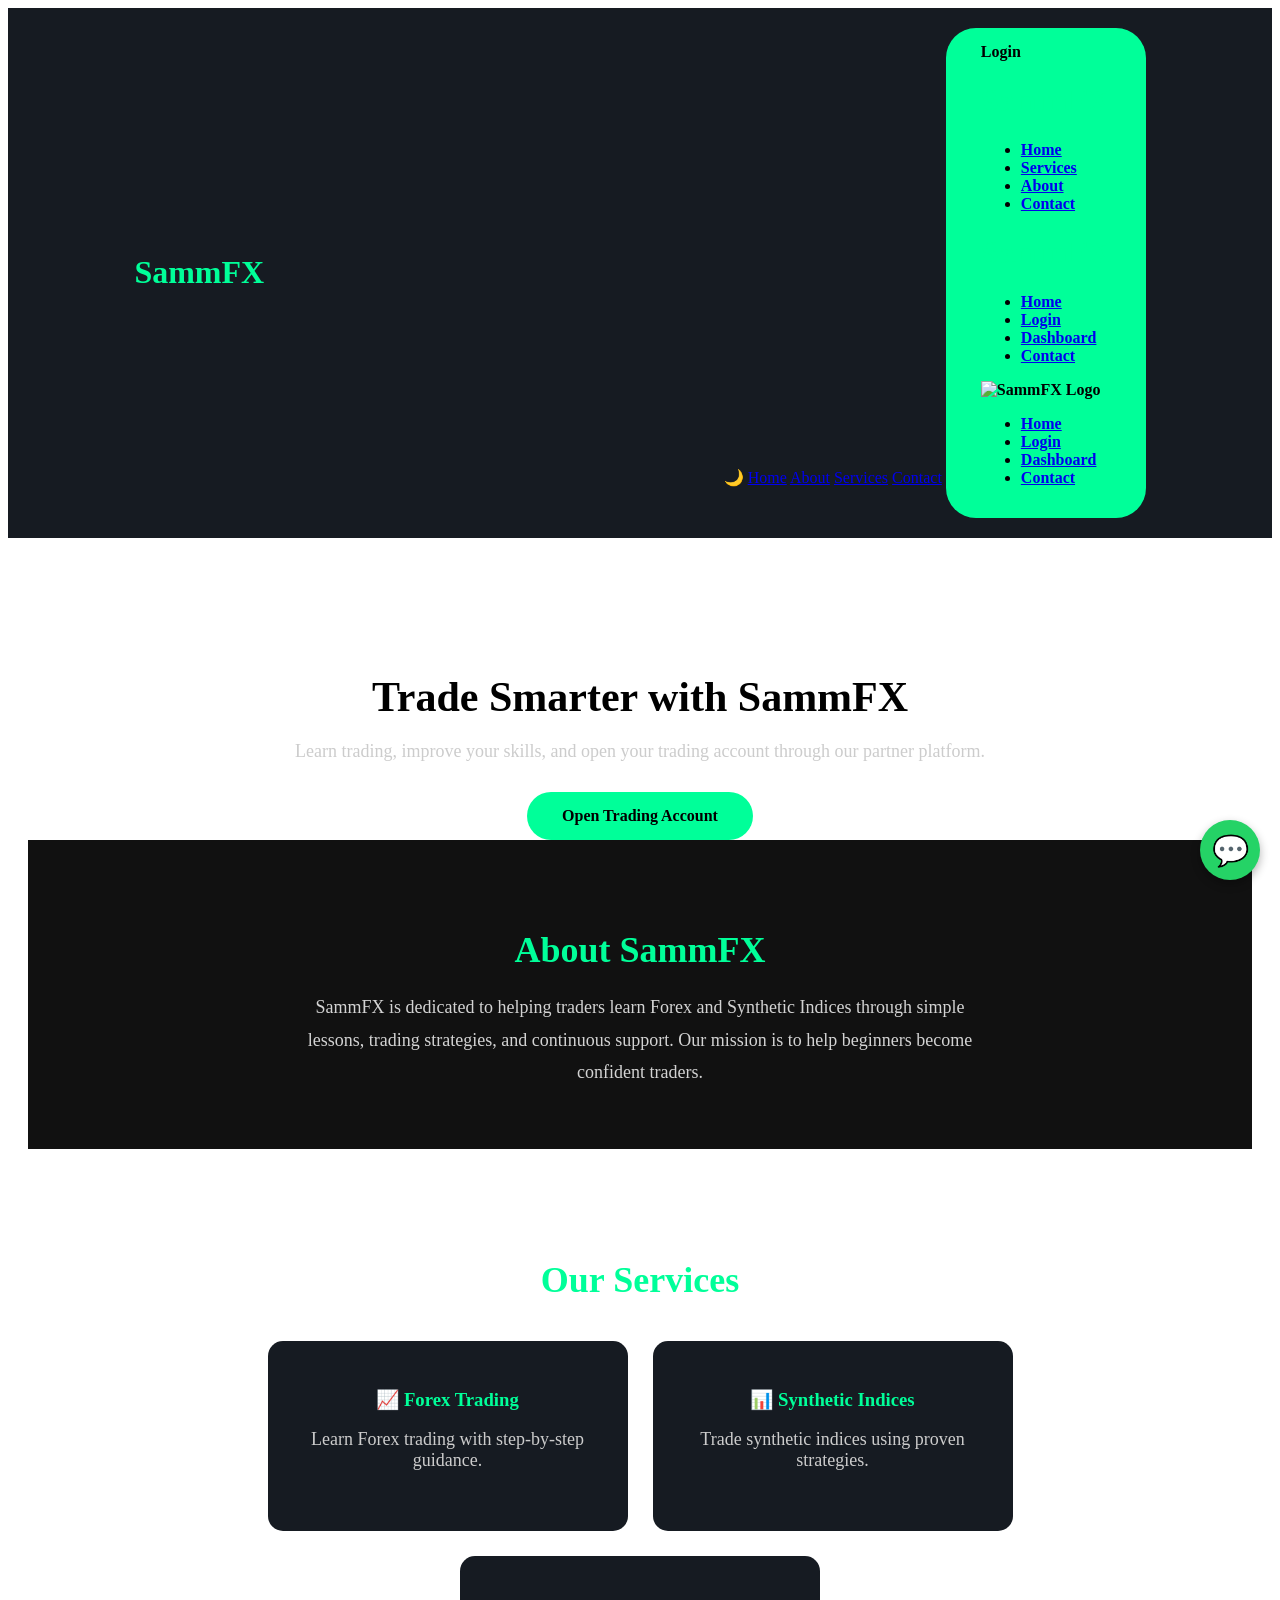
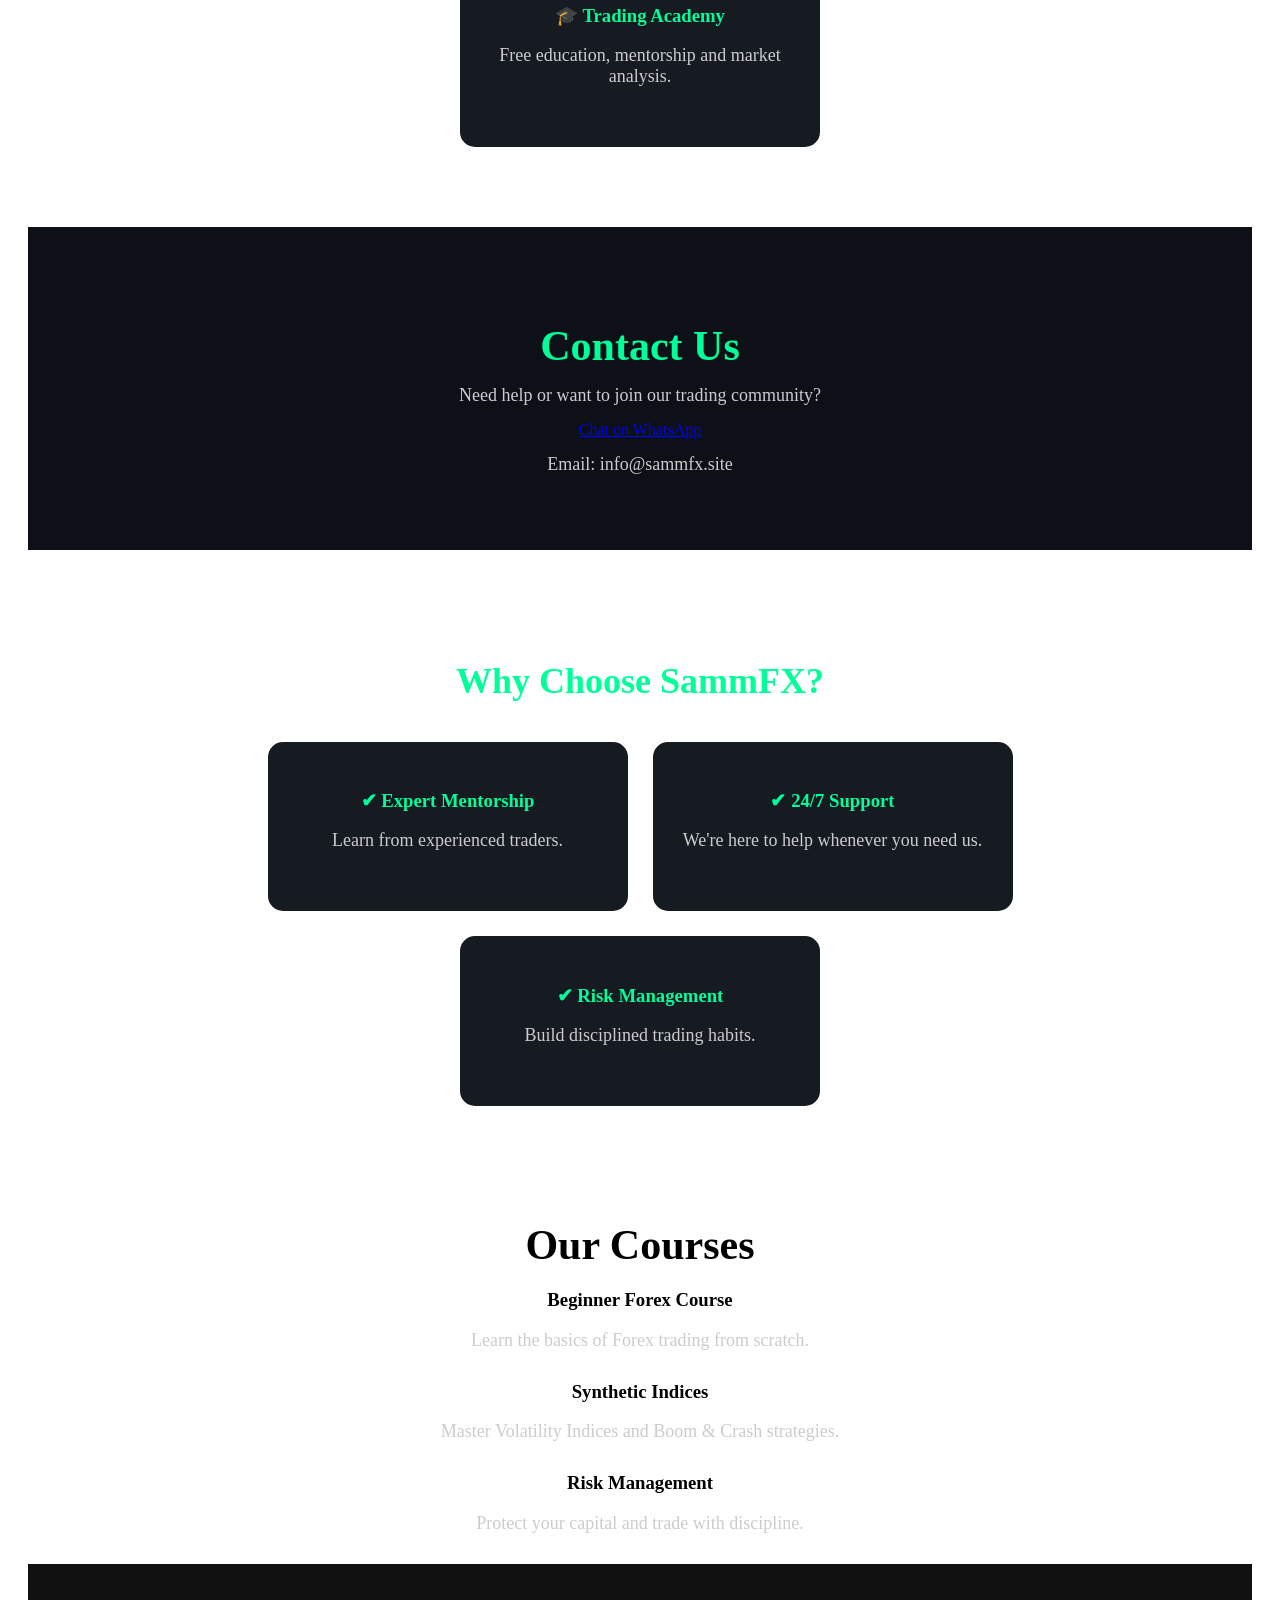
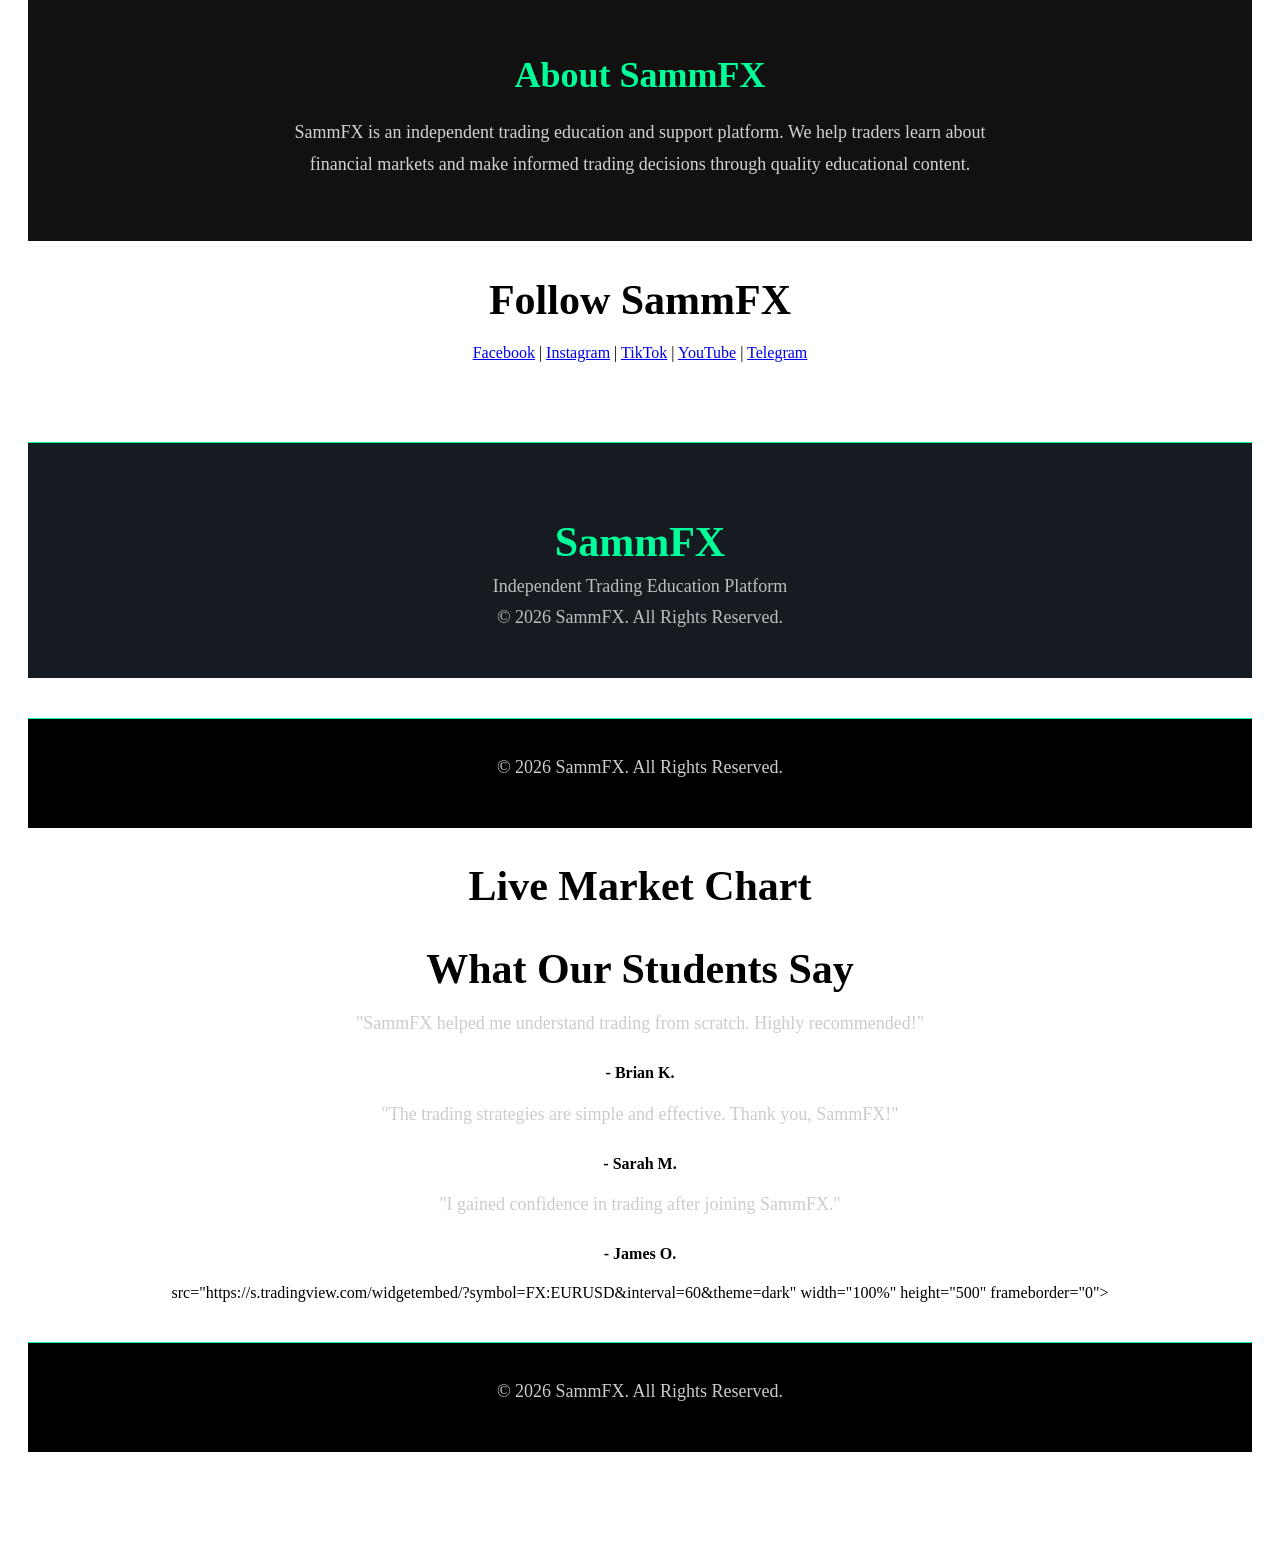
==== index.html @ 4e2e7ee4 "Add files via upload" ====
<!DOCTYPE html>
<html lang="en">
<head>
    <meta charset="UTF-8">
    <meta name="viewport" content="width=device-width, initial-scale=1.0">
    <title>SammFX | Trading Education & Partner</title>
    <link rel="stylesheet" href="style.css">
</head>
<body>

<header>
    <h1>SammFX</h1>
    <nav<button id="theme-toggle">🌙</button>
        <a href="#">Home</a>
        <a href="#">About</a>
        <a href="#">Services</a>
        <a href="#">Contact</a>
    <nav<a href="login.html" class="btn">Login</a>
    <h1>SammFX</h1>
    <ul>
        <li><a href="#home">Home</a></li>
        <li><a href="#services">Services</a></li>
        <li><a href="#about">About</a></li>
        <li><a href="#contact">Contact</a></li>
    </ul>
</nav<nav>
    <h1>SammFX</h1>

    <ul>
        <li><a href="index.html">Home</a></li>
        <li><a href="login.html">Login</a></li>
        <li><a href="dashboard.html">Dashboard</a></li>
        <li><a href="#contact">Contact</a></li>
    </ul>
</nav<nav>
    <img src="images/logo.png" alt="SammFX Logo" class="logo">

    <ul>
        <li><a href="index.html">Home</a></li>
        <li><a href="login.html">Login</a></li>
        <li><a href="dashboard.html">Dashboard</a></li>
        <li><a href="#contact">Contact</a></li>
    </ul>
</nav>
</header>

<section class="hero">
    <h2>Trade Smarter with SammFX</h2>
    <p>
        Learn trading, improve your skills, and open your trading account through our partner platform.
    </p>
<a href="https://track.deriv.com/your-affiliate-link" class="btn">
    Open Trading Account
</a>
    
<section id="home">
<section class="about">
    <h2>About SammFX</h2>
    <p>
        SammFX is dedicated to helping traders learn Forex and Synthetic Indices
        through simple lessons, trading strategies, and continuous support.
        Our mission is to help beginners become confident traders.
    </p>
</section><section id="services">
<section class="services">
    <h2>Our Services</h2>

    <div class="cards">

        <div class="card">
            <h3>📈 Forex Trading</h3>
            <p>Learn Forex trading with step-by-step guidance.</p>
        </div>

        <div class="card">
            <h3>📊 Synthetic Indices</h3>
            <p>Trade synthetic indices using proven strategies.</p>
        </div>

        <div class="card">
            <h3>🎓 Trading Academy</h3>
            <p>Free education, mentorship and market analysis.</p>
        </div>

    </div>
</section><section id="about">
<section class="contact">
    <h2>Contact Us</h2>
    <p>Need help or want to join our trading community?</p>

    <a href="https://wa.me/254769208000 class="btn">
        Chat on WhatsApp
    </a>

    <p>Email: info@sammfx.site</p>
</section>
<section class="why-us">
    <h2>Why Choose SammFX?</h2>

    <div class="cards">

        <div class="card">
            <h3>✔ Expert Mentorship</h3>
            <p>Learn from experienced traders.</p>
        </div>

        <div class="card">
            <h3>✔ 24/7 Support</h3>
            <p>We're here to help whenever you need us.</p>
        </div>

        <div class="card">
            <h3>✔ Risk Management</h3>
            <p>Build disciplined trading habits.</p>
        </div>

    </div>
</section><section id="contact">
<section id="courses" class="courses">
    <h2>Our Courses</h2>

    <div class="course-card">
        <h3>Beginner Forex Course</h3>
        <p>Learn the basics of Forex trading from scratch.</p>
    </div>

    <div class="course-card">
        <h3>Synthetic Indices</h3>
        <p>Master Volatility Indices and Boom & Crash strategies.</p>
    </div>

    <div class="course-card">
        <h3>Risk Management</h3>
        <p>Protect your capital and trade with discipline.</p>
    </div>
</section>
<section class="about">
    <h2>About SammFX</h2>

    <p>
        SammFX is an independent trading education and support platform.
        We help traders learn about financial markets and make informed
        trading decisions through quality educational content.
    </p>
</section>
<section class="social">
    <h2>Follow SammFX</h2>

    <a href="https://facebook.com/yourpage" target="_blank">Facebook</a> |
    <a href="https://instagram.com/yourpage" target="_blank">Instagram</a> |
    <a href="https://tiktok.com/@yourpage" target="_blank">TikTok</a> |
    <a href="https://youtube.com/@yourchannel" target="_blank">YouTube</a> |
    <a href="https://t.me/yourchannel" target="_blank">Telegram</a>
</section>
<footer class="footer">
    <h2>SammFX</h2>
    <p>Independent Trading Education Platform</p>
    <p>© 2026 SammFX. All Rights Reserved.</p>
</footer>
<script src="config.js"></script>
<script src="script.js"></script>
<script src="script.js"></script>
<footer>
    <p>&copy; 2026 SammFX. All Rights Reserved.</p>
</footer><section id="chart" class="chart">
    <h2>Live Market Chart</h2>
    <iframe<section id="testimonials" class="testimonials">
    <h2>What Our Students Say</h2>

    <div class="testimonial">
        <p>"SammFX helped me understand trading from scratch. Highly recommended!"</p>
        <h4>- Brian K.</h4>
    </div>

    <div class="testimonial">
        <p>"The trading strategies are simple and effective. Thank you, SammFX!"</p>
        <h4>- Sarah M.</h4>
    </div>

    <div class="testimonial">
        <p>"I gained confidence in trading after joining SammFX."</p>
        <h4>- James O.</h4>
    </div>
</section>
        src="https://s.tradingview.com/widgetembed/?symbol=FX:EURUSD&interval=60&theme=dark"
        width="100%"
        height="500"
        frameborder="0">
    </iframe>
</section>
       <!-- Your Contact Section -->

<a href="https://wa.me/254769208000" class="whatsapp-float" target="_blank">
    💬
</a>

<footer>
    <p>&copy; 2026 SammFX. All Rights Reserved.</p>
</footer>    <script src="script.js"></script>  </body 
y>
</html>
---- style.css ----
html {
    scroll-behavior: smooth;
}
    margin:0;
    padding:0;
    box-sizing:border-box;
    font-family:Arial, sans-serif;
}

body{
    background:#0d1117;
    color:white;
}

header{
    display:flex;
    justify-content:space-between;
    align-items:center;
    padding:20px 10%;
    background:#161b22;
}

header h1{
    color:#00ff99;
}

nav a{
    color:white;
    text-decoration:none;
    margin-left:20px;
    font-weight:bold;
}

.hero{
    text-align:center;
    padding:100px 20px;
}

.hero h2{
    font-size:42px;
    margin-bottom:20px;
}

.hero p{
    font-size:18px;
    color:#cccccc;
    margin-bottom:30px;
}

.btn{
    display:inline-block;
    background:#00ff99;
    color:black;
    padding:15px 35px;
    border-radius:30px;
    text-decoration:none;
    font-weight:bold;
}

.btn:hover{
    background:#00cc77;
}.services{
    padding:80px 10%;
    text-align:center;
}

.services h2{
    font-size:36px;
    color:#00ff99;
    margin-bottom:40px;
}

.cards{
    display:flex;
    flex-wrap:wrap;
    justify-content:center;
    gap:25px;
}

.card{
    background:#161b22;
    padding:30px;
    border-radius:15px;
    width:300px;
    transition:.3s;
}

.card:hover{
    transform:translateY(-10px);
}

.card h3{
    margin-bottom:15px;
    color:#00ff99;
}.why-us{
    padding:80px 10%;
    text-align:center;
}

.why-us h2{
    color:#00ff99;
    margin-bottom:40px;
    font-size:36px;
}.about{
    padding:80px 10%;
    text-align:center;
}

.about h2{
    color:#00ff99;
    font-size:36px;
    margin-bottom:20px;
}

.about p{
    max-width:800px;
    margin:auto;
    font-size:18px;
    line-height:1.8;
    color:#d3d3d3;
}.footer{
    background:#161b22;
    padding:40px 20px;
    text-align:center;
    margin-top:80px;
}

.footer h2{
    color:#00ff99;
    margin-bottom:10px;
}

.footer p{
    color:#bdbdbd;
    margin:10px 0;
}.stats{
    display:flex;
    justify-content:center;
    flex-wrap:wrap;
    gap:25px;
    padding:80px 10%;
}

.stat-box{
    background:#161b22;
    width:250px;
    padding:30px;
    border-radius:15px;
    text-align:center;
}

.stat-box h2{
    color:#00ff99;
    font-size:42px;
    margin-bottom:10px;
}

.stat-box p{
    color:#d3d3d3;
}.about {
    padding: 60px 20px;
    text-align: center;
    background: #111;
    color: white;
}

.about h2 {
    color: #00ff99;
    margin-bottom: 20px;
}

.about p {
    max-width: 700px;
    margin: auto;
    line-height: 1.8;
    font-size: 18px;
}.contact {
    padding: 60px 20px;
    text-align: center;
    background: #0d1117;
    color: white;
}

.contact h2 {
    color: #00ff99;
    margin-bottom: 15px;
}

.contact p {
    margin: 15px 0;
}footer {
    background: #000;
    color: white;
    text-align: center;
    padding: 20px;
    margin-top: 40px;
    border-top: 1px solid #00ff99;
}.whatsapp-float {
    position: fixed;
    bottom: 20px;
    right: 20px;
    background: #25D366;
    color: white;
    width: 60px;
    height: 60px;
    border-radius: 50%;
    text-decoration: none;
    font-size: 30px;
    display: flex;
    justify-content: center;
    align-items: center;
    box-shadow: 0 4px 10px rgba(0,0,0,0.3);
}

.whatsapp-float:hover {
    transform: scale(1.1);
.chart {
    padding: 60px 20px;
    background: #111;
    text-align: center;
    color: white;
}

.chart h2 {
    color: #00ff99;
    margin-bottom: 20px;
}

.chart iframe {
    border-radius: 10px;
}.testimonials {
    padding: 60px 20px;
    background: #0d1117;
    color: white;
    text-align: center;
}

.testimonial {
    background: #1a1a1a;
    margin: 20px auto;
    padding: 20px;
    border-radius: 10px;
    max-width: 700px;
    border-left: 4px solid #00ff99;
}

.testimonial h4 {
    color: #00ff99;
    margin-top: 10px;
.courses {
    padding: 60px 20px;
    background: #0d1117;
    color: white;
    text-align: center;
}

.course-card {
    background: #1a1a1a;
    margin: 20px auto;
    padding: 20px;
    max-width: 700px;
    border-radius: 10px;
    border-left: 4px solid #00ff99;
}

.course-card h3 {
    color: #00ff99;
}.social {
    text-align: center;
    padding: 40px 20px;
    background: #0d1117;
}

.social h2 {
    color: #00ff99;
    margin-bottom: 20px;
}

.social a {
    color: white;
    text-decoration: none;
    margin: 0 10px;
}

.social a:hover {
    color: #00ff99;
#theme-toggle {
    background: #00ff99;
    border: none;
    padding: 10px 15px;
    border-radius: 5px;
    cursor: pointer;
    font-size: 18px;
}

.light-mode {
    background: #ffffff;
    color: #000000;
}

.light-mode nav,
.light-mode footer {
    background: #f5f5f5;
}

.light-mode .services,
.light-mode .about,
.light-mode .contact,
.light-mode .chart {
    background: #eeeeee;
    color: #000000;
}.login-container {
    max-width: 400px;
    margin: 80px auto;
    padding: 30px;
    background: #1a1a1a;
    color: white;
    border-radius: 10px;
    text-align: center;
}

.login-container input {
    width: 90%;
    padding: 12px;
    border-radius: 5px;
    border: none;
}.dashboard {
    padding: 40px 20px;
    color: white;
}

.card {
    background: #1a1a1a;
    padding: 20px;
    margin: 20px 0;
    border-radius: 10px;
    border-left: 5px solid #00ff99;
}.logo {
    width: 60px;
    height: auto;
}
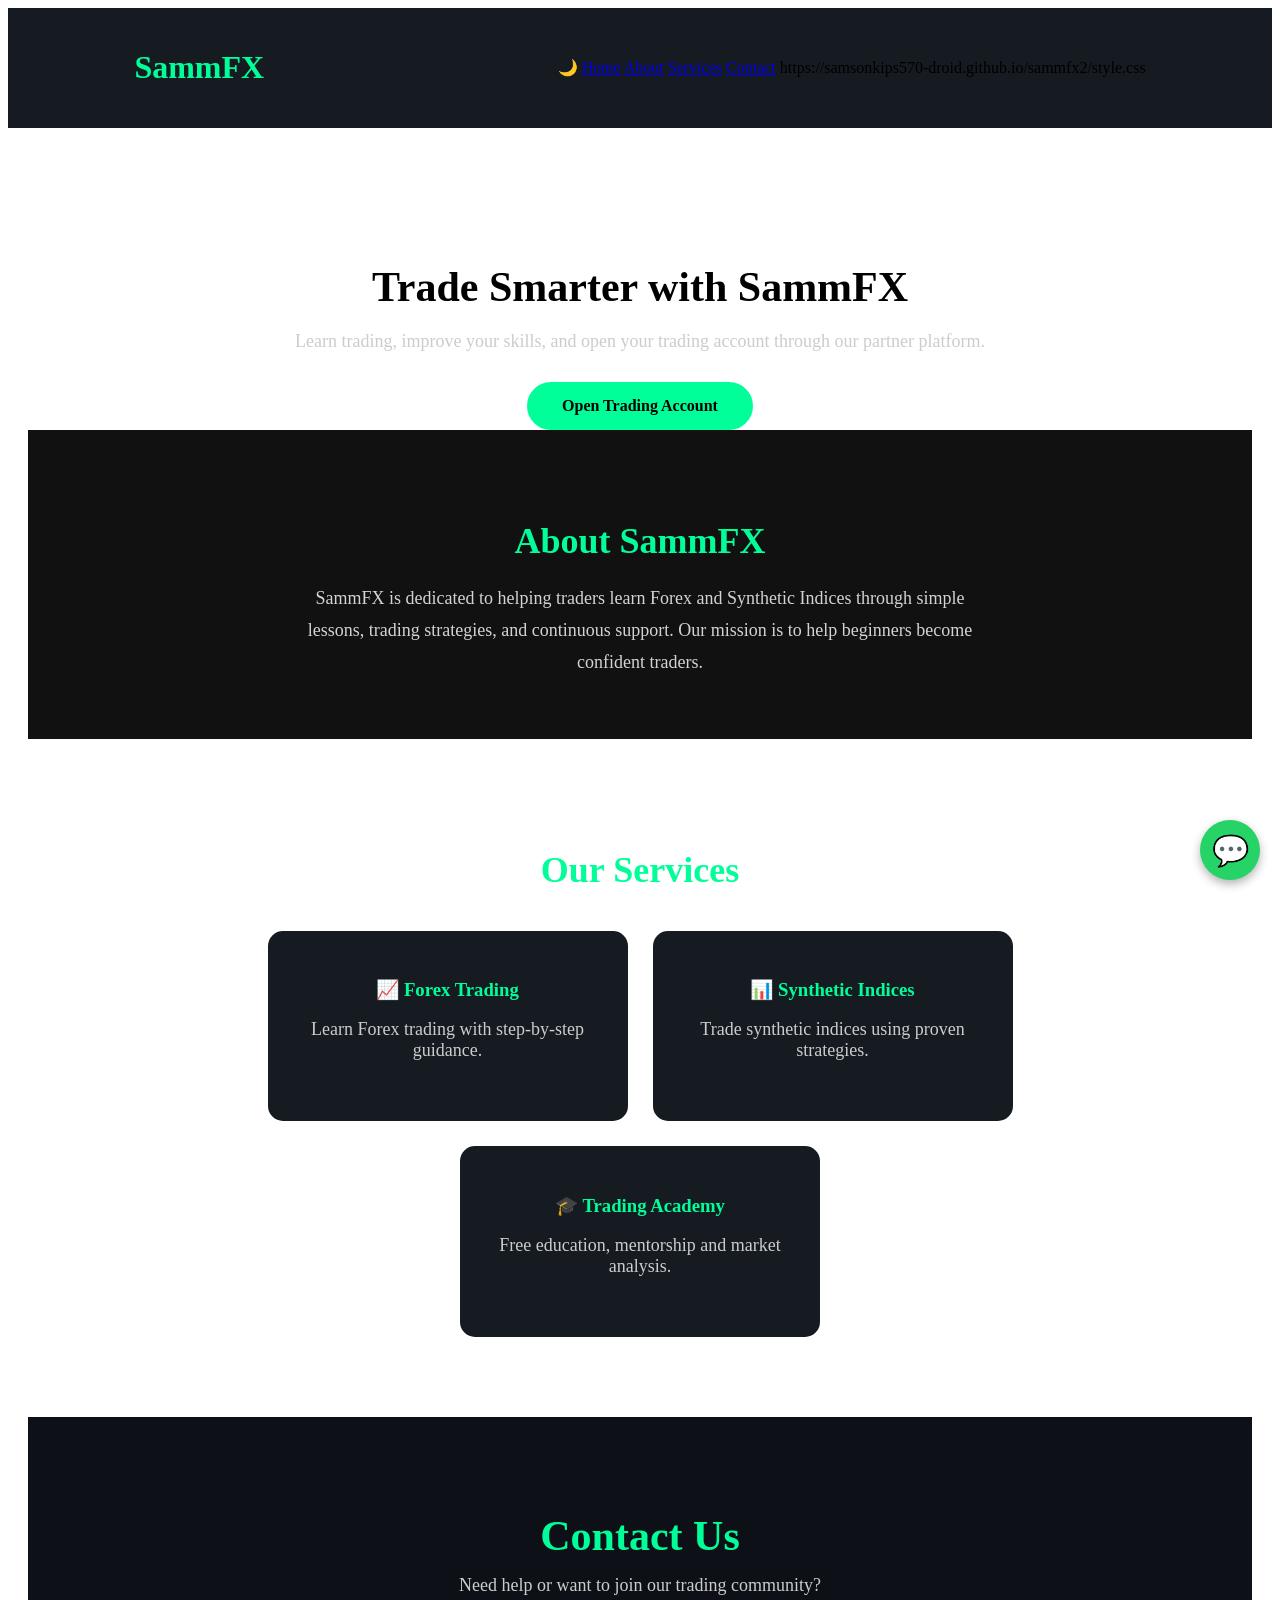
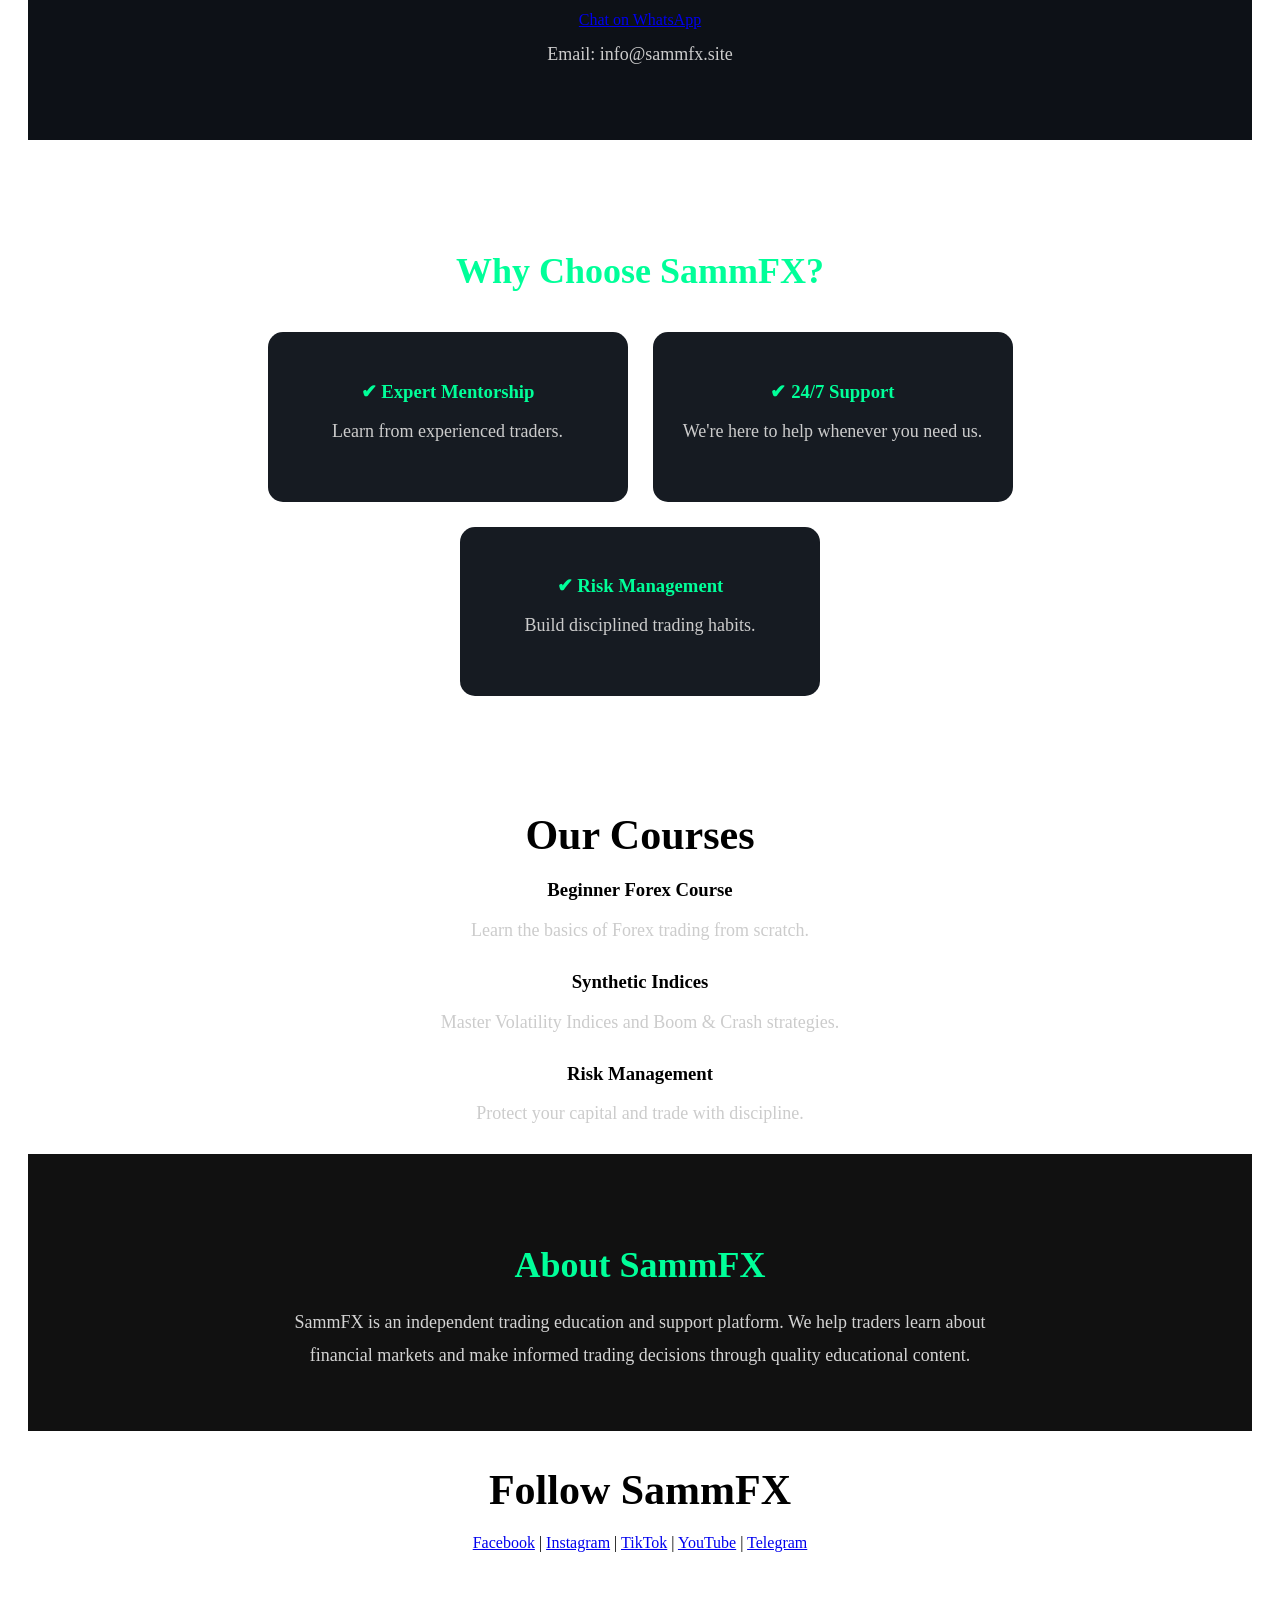
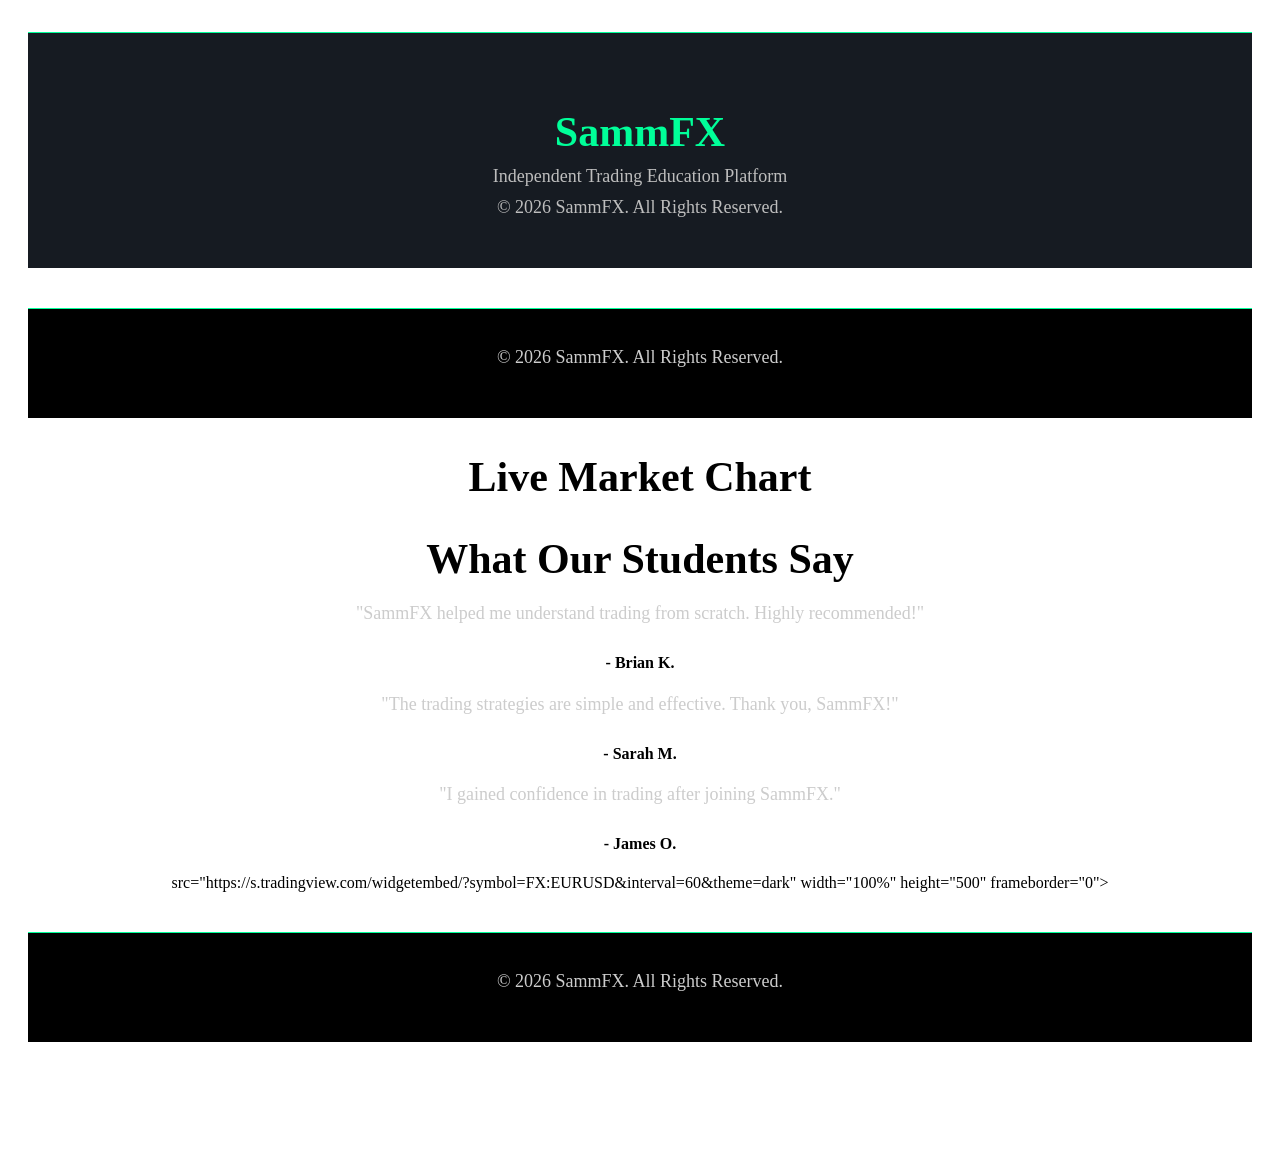
==== commit 15a4ed05: "Add files via upload" ====
--- a/index.html
+++ b/index.html
@@ -15,33 +15,7 @@
         <a href="#">About</a>
         <a href="#">Services</a>
         <a href="#">Contact</a>
-    <nav<a href="login.html" class="btn">Login</a>
-    <h1>SammFX</h1>
-    <ul>
-        <li><a href="#home">Home</a></li>
-        <li><a href="#services">Services</a></li>
-        <li><a href="#about">About</a></li>
-        <li><a href="#contact">Contact</a></li>
-    </ul>
-</nav<nav>
-    <h1>SammFX</h1>
-
-    <ul>
-        <li><a href="index.html">Home</a></li>
-        <li><a href="login.html">Login</a></li>
-        <li><a href="dashboard.html">Dashboard</a></li>
-        <li><a href="#contact">Contact</a></li>
-    </ul>
-</nav<nav>
-    <img src="images/logo.png" alt="SammFX Logo" class="logo">
-
-    <ul>
-        <li><a href="index.html">Home</a></li>
-        <li><a href="login.html">Login</a></li>
-        <li><a href="dashboard.html">Dashboard</a></li>
-        <li><a href="#contact">Contact</a></li>
-    </ul>
-</nav>
+    https://samsonkips570-droid.github.io/sammfx2/style.css
 </header>
 
 <section class="hero">
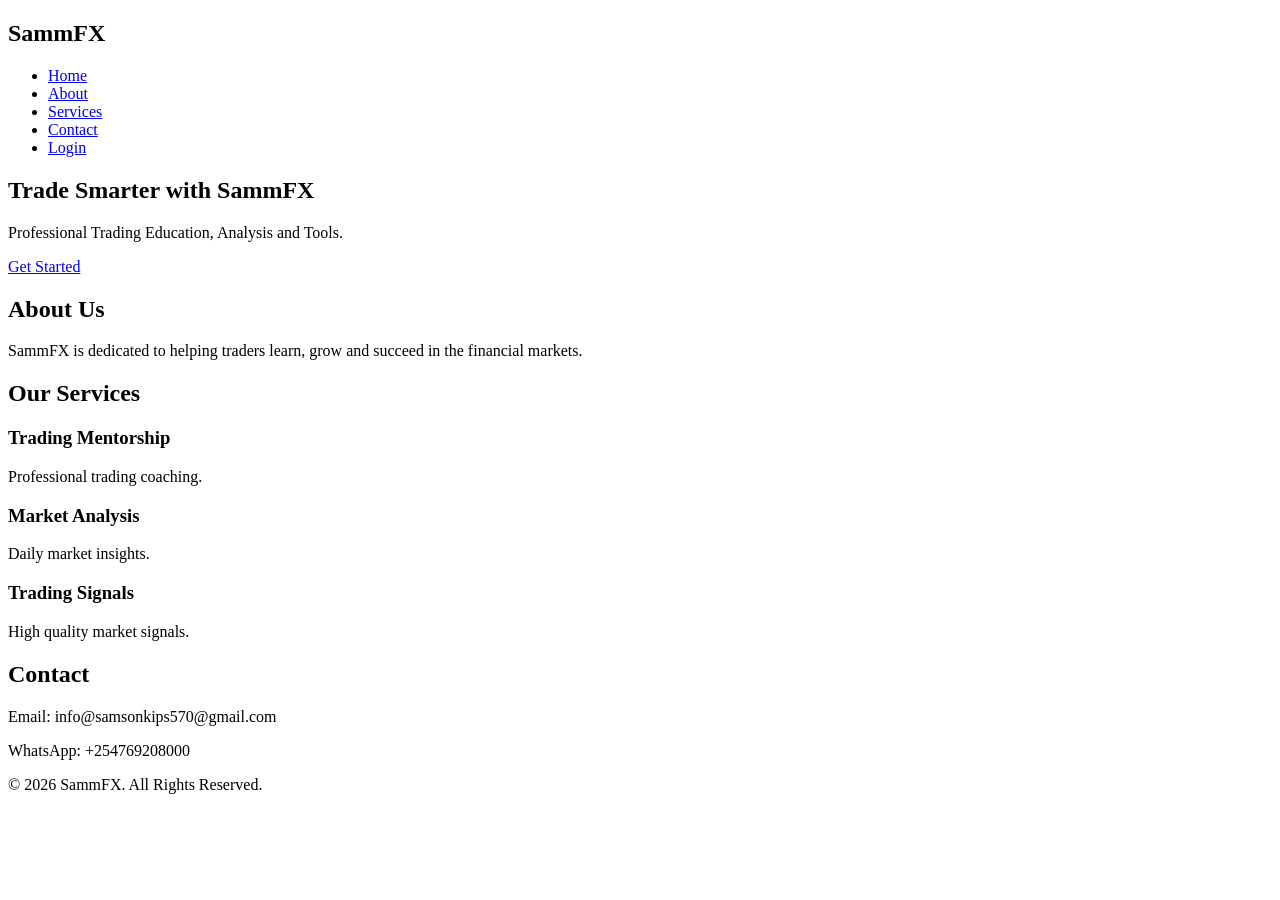
==== commit 3b0b8c52: "Add files via upload" ====
--- a/index.html
+++ b/index.html
@@ -3,173 +3,79 @@
 <head>
     <meta charset="UTF-8">
     <meta name="viewport" content="width=device-width, initial-scale=1.0">
-    <title>SammFX | Trading Education & Partner</title>
+    <title>SammFX | Trade Smarter</title>
     <link rel="stylesheet" href="style.css">
 </head>
 <body>
 
 <header>
-    <h1>SammFX</h1>
-    <nav<button id="theme-toggle">🌙</button>
-        <a href="#">Home</a>
-        <a href="#">About</a>
-        <a href="#">Services</a>
-        <a href="#">Contact</a>
-    https://samsonkips570-droid.github.io/sammfx2/style.css
+    <nav class="navbar">
+        <h2 class="logo">SammFX</h2>
+
+        <ul class="nav-links">
+            <li><a href="#home">Home</a></li>
+            <li><a href="#about">About</a></li>
+            <li><a href="#services">Services</a></li>
+            <li><a href="#contact">Contact</a></li>
+            <li><a href="login.html" class="btn">Login</a></li>
+        </ul>
+    </nav>
 </header>
 
-<section class="hero">
-    <h2>Trade Smarter with SammFX</h2>
-    <p>
-        Learn trading, improve your skills, and open your trading account through our partner platform.
-    </p>
-<a href="https://track.deriv.com/your-affiliate-link" class="btn">
-    Open Trading Account
-</a>
-    
-<section id="home">
-<section class="about">
-    <h2>About SammFX</h2>
-    <p>
-        SammFX is dedicated to helping traders learn Forex and Synthetic Indices
-        through simple lessons, trading strategies, and continuous support.
-        Our mission is to help beginners become confident traders.
-    </p>
-</section><section id="services">
-<section class="services">
-    <h2>Our Services</h2>
+<section id="home" class="hero">
+    <h1>Trade Smarter with SammFX</h1>
+    <p>Professional Trading Education, Analysis and Tools.</p>
 
-    <div class="cards">
+    <a href="#services" class="btn">Get Started</a>
+</section>
 
-        <div class="card">
-            <h3>📈 Forex Trading</h3>
-            <p>Learn Forex trading with step-by-step guidance.</p>
-        </div>
-
-        <div class="card">
-            <h3>📊 Synthetic Indices</h3>
-            <p>Trade synthetic indices using proven strategies.</p>
-        </div>
-
-        <div class="card">
-            <h3>🎓 Trading Academy</h3>
-            <p>Free education, mentorship and market analysis.</p>
-        </div>
-
-    </div>
-</section><section id="about">
-<section class="contact">
-    <h2>Contact Us</h2>
-    <p>Need help or want to join our trading community?</p>
-
-    <a href="https://wa.me/254769208000 class="btn">
-        Chat on WhatsApp
-    </a>
-
-    <p>Email: info@sammfx.site</p>
-</section>
-<section class="why-us">
-    <h2>Why Choose SammFX?</h2>
-
-    <div class="cards">
-
-        <div class="card">
-            <h3>✔ Expert Mentorship</h3>
-            <p>Learn from experienced traders.</p>
-        </div>
-
-        <div class="card">
-            <h3>✔ 24/7 Support</h3>
-            <p>We're here to help whenever you need us.</p>
-        </div>
-
-        <div class="card">
-            <h3>✔ Risk Management</h3>
-            <p>Build disciplined trading habits.</p>
-        </div>
-
-    </div>
-</section><section id="contact">
-<section id="courses" class="courses">
-    <h2>Our Courses</h2>
-
-    <div class="course-card">
-        <h3>Beginner Forex Course</h3>
-        <p>Learn the basics of Forex trading from scratch.</p>
-    </div>
-
-    <div class="course-card">
-        <h3>Synthetic Indices</h3>
-        <p>Master Volatility Indices and Boom & Crash strategies.</p>
-    </div>
-
-    <div class="course-card">
-        <h3>Risk Management</h3>
-        <p>Protect your capital and trade with discipline.</p>
-    </div>
-</section>
-<section class="about">
-    <h2>About SammFX</h2>
+<section id="about">
+    <h2>About Us</h2>
 
     <p>
-        SammFX is an independent trading education and support platform.
-        We help traders learn about financial markets and make informed
-        trading decisions through quality educational content.
+        SammFX is dedicated to helping traders learn,
+        grow and succeed in the financial markets.
     </p>
 </section>
-<section class="social">
-    <h2>Follow SammFX</h2>
 
-    <a href="https://facebook.com/yourpage" target="_blank">Facebook</a> |
-    <a href="https://instagram.com/yourpage" target="_blank">Instagram</a> |
-    <a href="https://tiktok.com/@yourpage" target="_blank">TikTok</a> |
-    <a href="https://youtube.com/@yourchannel" target="_blank">YouTube</a> |
-    <a href="https://t.me/yourchannel" target="_blank">Telegram</a>
+<section id="services">
+
+<h2>Our Services</h2>
+
+<div class="service-box">
+<h3>Trading Mentorship</h3>
+<p>Professional trading coaching.</p>
+</div>
+
+<div class="service-box">
+<h3>Market Analysis</h3>
+<p>Daily market insights.</p>
+</div>
+
+<div class="service-box">
+<h3>Trading Signals</h3>
+<p>High quality market signals.</p>
+</div>
+
 </section>
-<footer class="footer">
-    <h2>SammFX</h2>
-    <p>Independent Trading Education Platform</p>
-    <p>© 2026 SammFX. All Rights Reserved.</p>
-</footer>
-<script src="config.js"></script>
-<script src="script.js"></script>
-<script src="script.js"></script>
-<footer>
-    <p>&copy; 2026 SammFX. All Rights Reserved.</p>
-</footer><section id="chart" class="chart">
-    <h2>Live Market Chart</h2>
-    <iframe<section id="testimonials" class="testimonials">
-    <h2>What Our Students Say</h2>
 
-    <div class="testimonial">
-        <p>"SammFX helped me understand trading from scratch. Highly recommended!"</p>
-        <h4>- Brian K.</h4>
-    </div>
+<section id="contact">
 
-    <div class="testimonial">
-        <p>"The trading strategies are simple and effective. Thank you, SammFX!"</p>
-        <h4>- Sarah M.</h4>
-    </div>
+<h2>Contact</h2>
 
-    <div class="testimonial">
-        <p>"I gained confidence in trading after joining SammFX."</p>
-        <h4>- James O.</h4>
-    </div>
+<p>Email: info@samsonkips570@gmail.com</p>
+
+<p>WhatsApp: +254769208000</p>
+
 </section>
-        src="https://s.tradingview.com/widgetembed/?symbol=FX:EURUSD&interval=60&theme=dark"
-        width="100%"
-        height="500"
-        frameborder="0">
-    </iframe>
-</section>
-       <!-- Your Contact Section -->
-
-<a href="https://wa.me/254769208000" class="whatsapp-float" target="_blank">
-    💬
-</a>
 
 <footer>
-    <p>&copy; 2026 SammFX. All Rights Reserved.</p>
-</footer>    <script src="script.js"></script>  </body 
-y>
+
+<p>© 2026 SammFX. All Rights Reserved.</p>
+
+</footer>
+
+<script src="script.js"></script>
+
+</body>
 </html>
